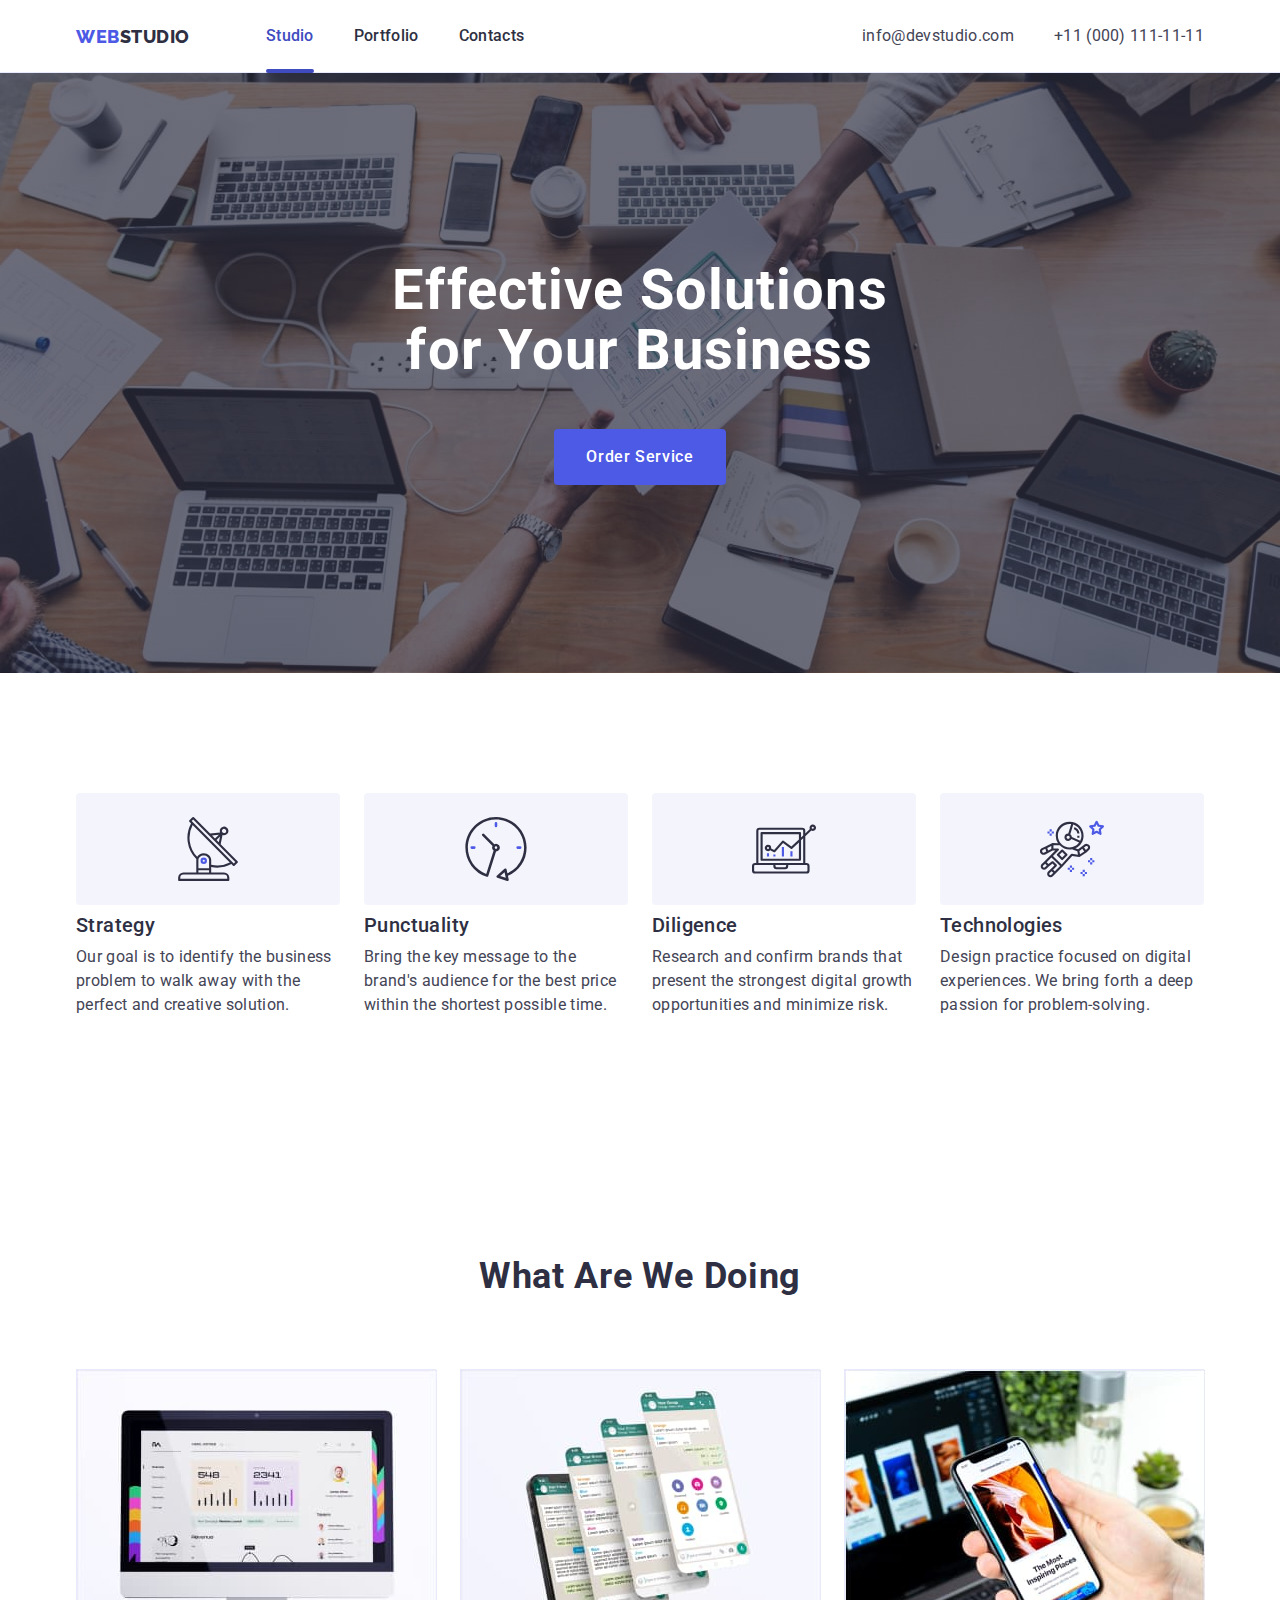
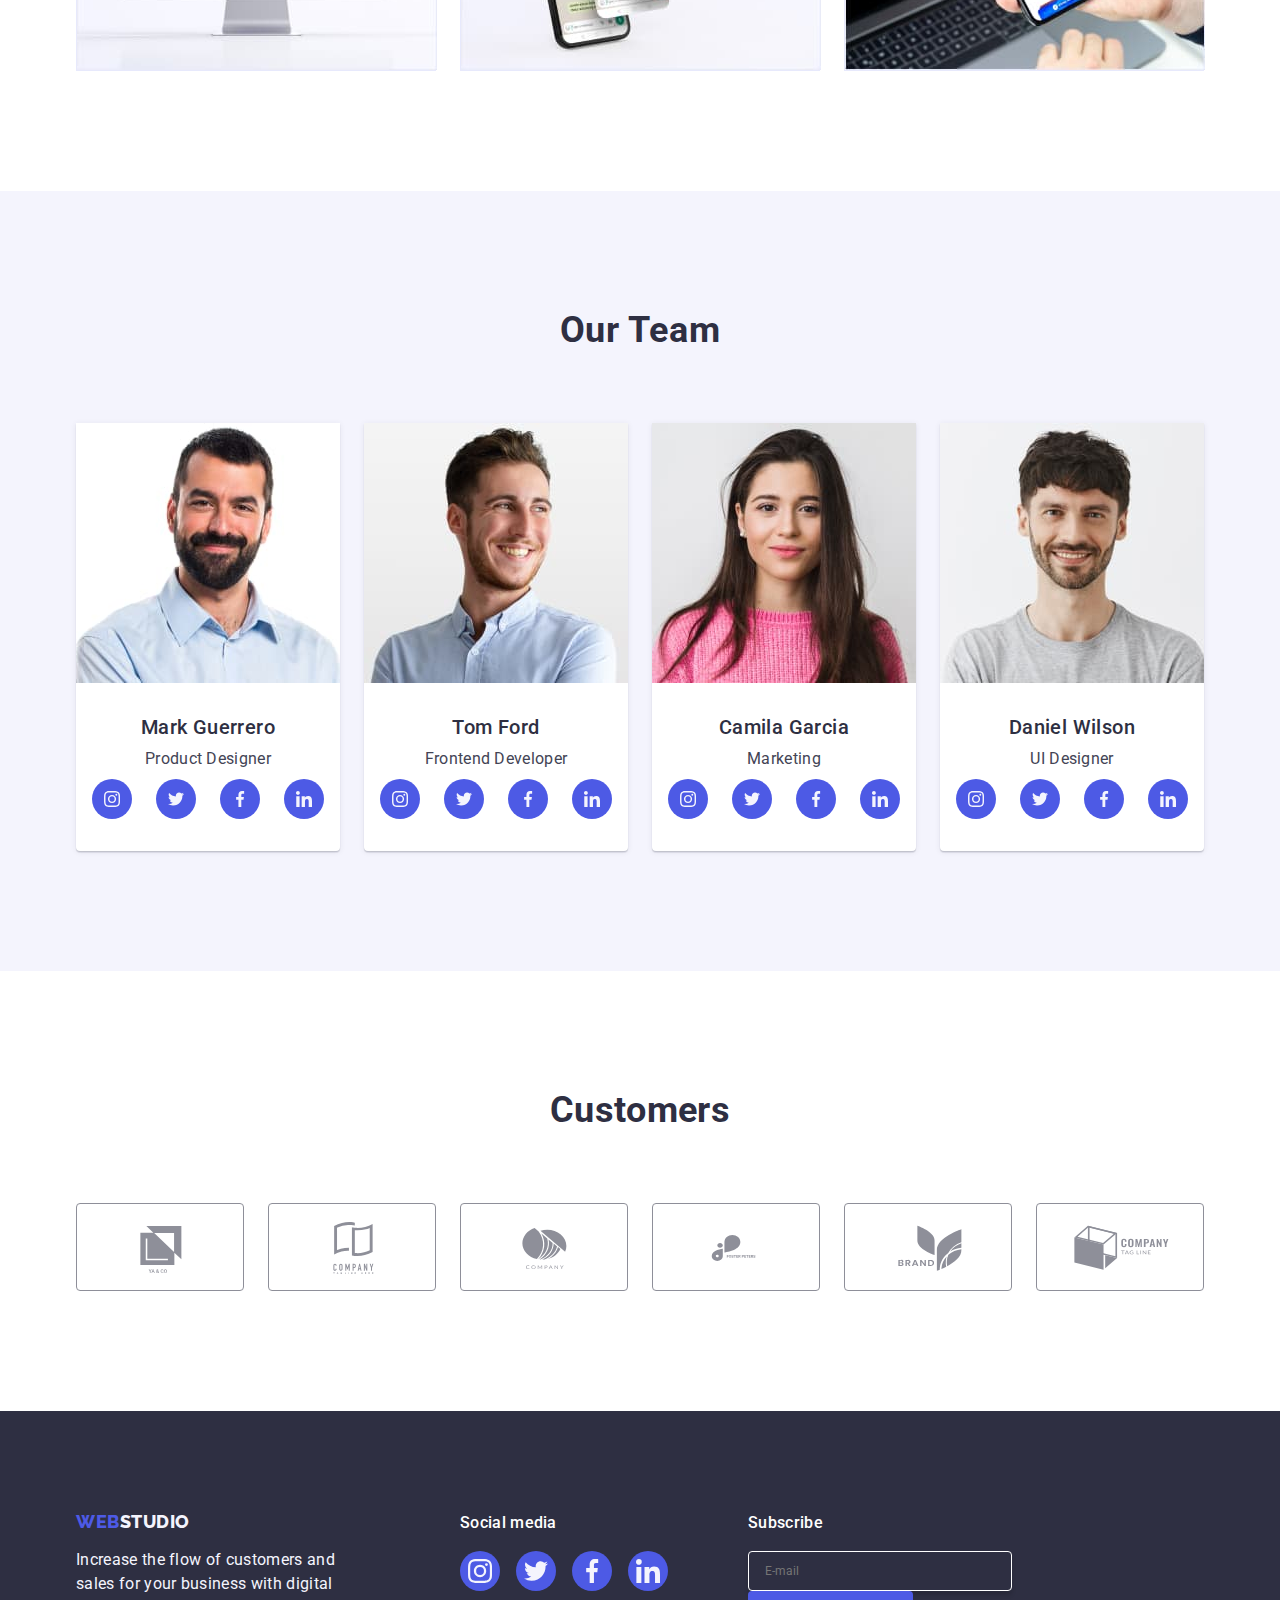
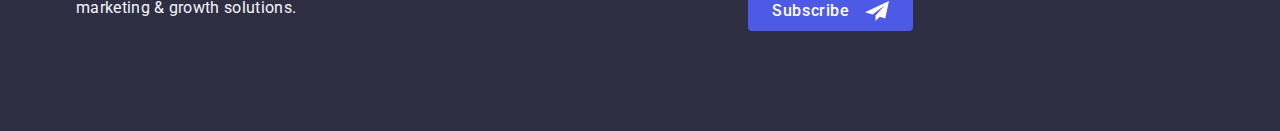
==== index.html @ 0a97b5a5 "apdate" ====
<!DOCTYPE html>
<html lang="en">
  <head>
    <meta charset="UTF-8" />
    <meta name="viewport" content="width=device-width, initial-scale=1.0" />
    <title>WebStudio</title>
    <link rel="preconnect" href="https://fonts.googleapis.com" />
    <link rel="preconnect" href="https://fonts.gstatic.com" crossorigin />
    <link
      href="https://fonts.googleapis.com/css2?family=Raleway:wght@800&family=Roboto:wght@400;500;700;900&display=swap"
      rel="stylesheet"
    />
    <!--============== modern-normalize =================-->
    <link
      rel="stylesheet"
      href="https://cdn.jsdelivr.net/npm/modern-normalize@2.0.0/modern-normalize.min.css"
    />
    <!-----------Section styles------------>

    <link rel="stylesheet" href="css/styles.css" />
  </head>

  <body>
    <!-----------HEDER------------>

    <header class="header">
      <div class="header-container container">
        <nav class="header-nav">
          <a class="header-nav-logo-link link" href="./index.html"
            >Web<span class="header-nav-logo-accent link">Studio</span></a
          >
          <ul class="header-nav-list list">
            <li class="header-nav-item">
              <a
                class="header-nav-link current link"
                href="./index.html"
                target="_self"
                >Studio</a
              >
            </li>
            <li class="header-nav-item">
              <a
                class="header-nav-link link"
                href="./portfolio.html"
                target="_self"
                >Portfolio</a
              >
            </li>
            <li class="header-nav-item">
              <a class="header-nav-link link" href="" target="_blank"
                >Contacts</a
              >
            </li>
          </ul>
        </nav>
        <address class="address">
          <ul class="address-list list">
            <li class="address-item">
              <a class="address-link link" href="mailto:info@devstudio.com"
                >info@devstudio.com</a
              >
            </li>
            <li>
              <a class="address-link link" href="tel:+110001111111"
                >+11 (000) 111-11-11</a
              >
            </li>
          </ul>
        </address>
      </div>
    </header>

    <main>
      <!-----------Section hero------------>
      <section class="hero">
        <div class="container-hero container">
          <h1 class="hero-title">Effective Solutions for Your Business</h1>
          <button type="button" data-modal-open class="button">
            Order Service
          </button>
        </div>
      </section>

      <!-----------Section description------------>

      <section class="description section">
        <div class="container">
          <h2 class="visualli-hidden">Section1</h2>
          <ul class="description-list list">
            <li class="description-item">
              <div class="description-wrapper">
                <svg class="description-icon" width="64" height="64">
                  <use href="./images/icons.svg#icon-antenna"></use>
                </svg>
              </div>
              <h3 class="description-title">Strategy</h3>
              <p class="description-p">
                Our goal is to identify the business problem to walk away with
                the perfect and creative solution.
              </p>
            </li>
            <li class="description-item">
              <div class="description-wrapper">
                <svg class="description-icon" width="64" height="64">
                  <use href="./images/icons.svg#icon-clock"></use>
                </svg>
              </div>
              <h3 class="description-title">Punctuality</h3>
              <p class="description-p">
                Bring the key message to the brand's audience for the best price
                within the shortest possible time.
              </p>
            </li>
            <li class="description-item">
              <div class="description-wrapper">
                <svg class="description-icon" width="64" height="64">
                  <use href="./images/icons.svg#icon-diagram"></use>
                </svg>
              </div>
              <h3 class="description-title">Diligence</h3>
              <p class="description-p">
                Research and confirm brands that present the strongest digital
                growth opportunities and minimize risk.
              </p>
            </li>
            <li class="description-item">
              <div class="description-wrapper">
                <svg class="description-icon" width="64" height="64">
                  <use href="./images/icons.svg#icon-astronaut"></use>
                </svg>
              </div>
              <h3 class="description-title">Technologies</h3>
              <p class="description-p">
                Design practice focused on digital experiences. We bring forth a
                deep passion for problem-solving.
              </p>
            </li>
          </ul>
        </div>
      </section>
      <!-----------Section about------------>
      <section class="about section">
        <div class="container">
          <h2 class="about-title">What are we doing</h2>
          <ul class="about-list list">
            <li class="about-item">
              <img
                class="about-img"
                src="./images/about/img-1.jpg"
                alt="Studio"
                width="360"
              />
            </li>
            <li class="about-item">
              <img
                class="about-img"
                src="./images/about/img-2.jpg"
                alt="Portfolio"
                width="360"
              />
            </li>
            <li class="about-item">
              <img
                class="about-img"
                src="./images/about/img-3.jpg"
                alt="Contacts"
                width="360"
              />
            </li>
          </ul>
        </div>
      </section>
      <!-----------Section card------------>
      <section class="card section">
        <div class="container">
          <h2 class="card-title">Our Team</h2>
          <ul class="card-list list">
            <li class="card-item">
              <img
                class="card-img"
                src="./images/amployees/Mark_Guerrero.jpg"
                alt="Mark Guerrero"
                width="264"
              />
              <div class="card-div">
                <h3 class="card-hero">Mark Guerrero</h3>
                <p class="card-hero-profesion">Product Designer</p>
                <ul class="card-list-icon list">
                  <li class="card-item-icon item">
                    <a
                      class="card-link-icon link"
                      href="https//instagram.com"
                      target="_blank"
                      rel="noopener noreferrer"
                      aria-label="instagram"
                      ><svg class="card-icon-svg" width="16" height="16">
                        <use
                          href="./images/icons.svg#icon-instagram"
                        ></use></svg
                    ></a>
                  </li>
                  <li class="card-item-icon item">
                    <a
                      class="card-link-icon link"
                      href="https//twitter.com"
                      target="_blank"
                      rel="noopener noreferrer"
                      aria-label="twitter"
                      ><svg class="card-icon-svg" width="16" height="16">
                        <use href="./images/icons.svg#icon-twitter"></use></svg
                    ></a>
                  </li>
                  <li class="card-item-icon item">
                    <a
                      class="card-link-icon link"
                      href="https//facebook.com"
                      target="_blank"
                      rel="noopener noreferrer"
                      aria-label="facebook"
                      ><svg class="card-icon-svg" width="16" height="16">
                        <use href="./images/icons.svg#icon-facebook"></use></svg
                    ></a>
                  </li>
                  <li class="card-item-icon item">
                    <a
                      class="card-link-icon link"
                      href="https//inkedin.com"
                      target="_blank"
                      rel="noopener noreferrer"
                      aria-label="linkedin"
                      ><svg class="card-icon-svg" width="16" height="16">
                        <use href="./images/icons.svg#icon-linkedin"></use></svg
                    ></a>
                  </li>
                </ul>
              </div>
            </li>
            <li class="card-item">
              <img
                class="card-img"
                src="./images/amployees/Tom_Ford.jpg"
                alt="Tom Ford"
                width="264"
              />
              <div class="card-div">
                <h3 class="card-hero">Tom Ford</h3>
                <p class="card-hero-profesion">Frontend Developer</p>
                <ul class="card-list-icon list">
                  <li class="card-item-icon item">
                    <a
                      class="card-link-icon link"
                      href="https//instagram.com"
                      target="_blank"
                      rel="noopener noreferrer"
                      aria-label="instagram"
                      ><svg class="card-icon-svg" width="16" height="16">
                        <use
                          href="./images/icons.svg#icon-instagram"
                        ></use></svg
                    ></a>
                  </li>
                  <li class="card-item-icon item">
                    <a
                      class="card-link-icon link"
                      href="https//twitter.com"
                      target="_blank"
                      rel="noopener noreferrer"
                      aria-label="twitter"
                      ><svg class="card-icon-svg" width="16" height="16">
                        <use href="./images/icons.svg#icon-twitter"></use></svg
                    ></a>
                  </li>
                  <li class="card-item-icon item">
                    <a
                      class="card-link-icon link"
                      href="https//facebook.com"
                      target="_blank"
                      rel="noopener noreferrer"
                      aria-label="facebook"
                      ><svg class="card-icon-svg" width="16" height="16">
                        <use href="./images/icons.svg#icon-facebook"></use></svg
                    ></a>
                  </li>
                  <li class="card-item-icon item">
                    <a
                      class="card-link-icon link"
                      href="https//inkedin.com"
                      target="_blank"
                      rel="noopener noreferrer"
                      aria-label="linkedin"
                      ><svg class="card-icon-svg" width="16" height="16">
                        <use href="./images/icons.svg#icon-linkedin"></use></svg
                    ></a>
                  </li>
                </ul>
              </div>
            </li>
            <li class="card-item">
              <img
                class="card-img"
                src="./images/amployees/Camila_Garcia.jpg"
                alt="Camila Garcia"
                width="264"
              />
              <div class="card-div">
                <h3 class="card-hero">Camila Garcia</h3>
                <p class="card-hero-profesion">Marketing</p>
                <ul class="card-list-icon list">
                  <li class="card-item-icon item">
                    <a
                      class="card-link-icon link"
                      href="https//instagram.com"
                      target="_blank"
                      rel="noopener noreferrer"
                      aria-label="instagram"
                      ><svg class="card-icon-svg" width="16" height="16">
                        <use
                          href="./images/icons.svg#icon-instagram"
                        ></use></svg
                    ></a>
                  </li>
                  <li class="card-item-icon item">
                    <a
                      class="card-link-icon link"
                      href="https//twitter.com"
                      target="_blank"
                      rel="noopener noreferrer"
                      aria-label="twitter"
                      ><svg class="card-icon-svg" width="16" height="16">
                        <use href="./images/icons.svg#icon-twitter"></use></svg
                    ></a>
                  </li>
                  <li class="card-item-icon item">
                    <a
                      class="card-link-icon link"
                      href="https//facebook.com"
                      target="_blank"
                      rel="noopener noreferrer"
                      aria-label="facebook"
                      ><svg class="card-icon-svg" width="16" height="16">
                        <use href="./images/icons.svg#icon-facebook"></use></svg
                    ></a>
                  </li>
                  <li class="card-item-icon item">
                    <a
                      class="card-link-icon link"
                      href="https//inkedin.com"
                      target="_blank"
                      rel="noopener noreferrer"
                      aria-label="linkedin"
                      ><svg class="card-icon-svg" width="16" height="16">
                        <use href="./images/icons.svg#icon-linkedin"></use></svg
                    ></a>
                  </li>
                </ul>
              </div>
            </li>
            <li class="card-item">
              <img
                class="card-img"
                src="./images/amployees/Daniel_Wilson.jpg"
                alt="Daniel Wilson"
                width="264"
              />
              <div class="card-div">
                <h3 class="card-hero">Daniel Wilson</h3>
                <p class="card-hero-profesion">UI Designer</p>
                <ul class="card-list-icon list">
                  <li class="card-item-icon item">
                    <a
                      class="card-link-icon link"
                      href="https//instagram.com"
                      target="_blank"
                      rel="noopener noreferrer"
                      aria-label="instagram"
                      ><svg class="card-icon-svg" width="16" height="16">
                        <use
                          href="./images/icons.svg#icon-instagram"
                        ></use></svg
                    ></a>
                  </li>
                  <li class="card-item-icon item">
                    <a
                      class="card-link-icon link"
                      href="https//twitter.com"
                      target="_blank"
                      rel="noopener noreferrer"
                      aria-label="twitter"
                      ><svg class="card-icon-svg" width="16" height="16">
                        <use href="./images/icons.svg#icon-twitter"></use></svg
                    ></a>
                  </li>
                  <li class="card-item-icon item">
                    <a
                      class="card-link-icon link"
                      href="https//facebook.com"
                      target="_blank"
                      rel="noopener noreferrer"
                      aria-label="facebook"
                      ><svg class="card-icon-svg" width="16" height="16">
                        <use href="./images/icons.svg#icon-facebook"></use></svg
                    ></a>
                  </li>
                  <li class="card-item-icon item">
                    <a
                      class="card-link-icon link"
                      href="https//inkedin.com"
                      target="_blank"
                      rel="noopener noreferrer"
                      aria-label="linkedin"
                      ><svg class="card-icon-svg" width="16" height="16">
                        <use href="./images/icons.svg#icon-linkedin"></use></svg
                    ></a>
                  </li>
                </ul>
              </div>
            </li>
          </ul>
        </div>
      </section>

      <!-----------Section cliets------------>

      <section class="clients section">
        <div class="container">
          <h2 class="clients-title">Customers</h2>
          <ul class="clients-list list">
            <li class="clients-item">
              <a
                class="clients-link link"
                href=""
                target="_blank"
                rel="noopener noreferrer"
                aria-label="Compani"
                ><svg class="clients-icon" width="104" height="56">
                  <use href="./images/icons.svg#icon-Logo"></use></svg
              ></a>
            </li>
            <li class="clients-item">
              <a
                class="clients-link link"
                href=""
                target="_blank"
                rel="noopener noreferrer"
                aria-label="Compani"
                ><svg class="clients-icon" width="104" height="56">
                  <use href="./images/icons.svg#icon-Logo-1"></use></svg
              ></a>
            </li>
            <li class="clients-item">
              <a
                class="clients-link link"
                href=""
                target="_blank"
                rel="noopener noreferrer"
                aria-label="Compani"
                ><svg class="clients-icon" width="104" height="56">
                  <use href="./images/icons.svg#icon-Logo-2"></use></svg
              ></a>
            </li>
            <li class="clients-item">
              <a
                class="clients-link link"
                href=""
                target="_blank"
                rel="noopener noreferrer"
                aria-label="Compani"
                ><svg class="clients-icon" width="104" height="56">
                  <use href="./images/icons.svg#icon-Logo-3"></use></svg
              ></a>
            </li>
            <li class="clients-item">
              <a
                class="clients-link link"
                href=""
                target="_blank"
                rel="noopener noreferrer"
                aria-label="Compani"
                ><svg class="clients-icon" width="104" height="56">
                  <use href="./images/icons.svg#icon-Logo-4"></use></svg
              ></a>
            </li>
            <li class="clients-item">
              <a
                class="clients-link link"
                href=""
                target="_blank"
                rel="noopener noreferrer"
                aria-label="Compani"
                ><svg class="clients-icon" width="104" height="56">
                  <use href="./images/icons.svg#icon-Logo-5"></use></svg
              ></a>
            </li>
          </ul>
        </div>
      </section>
    </main>
    <!-----------Section footer------------>

    <footer class="footer">
      <div class="container-footer container">
        <div class="container-footer-logo">
          <a class="footer-logo-link link" href="./index.html"
            >Web<span class="footer-logo-link-accent link">Studio</span></a
          >
          <p class="footer-finish">
            Increase the flow of customers and sales for your business with
            digital marketing & growth solutions.
          </p>
        </div>
        <div class="container-footer-socials">
          <p class="footer-title">Social media</p>
          <ul class="footer-list list">
            <li class="footer-item item">
              <a
                class="footer-link link"
                href="https//instagram.com"
                target="_blank"
                rel="noopener noreferrer"
                aria-label="instagram"
                ><svg class="footer-icon" width="24" height="24">
                  <use href="./images/icons.svg#icon-instagram"></use></svg
              ></a>
            </li>
            <li class="footer-item item">
              <a
                class="footer-link link"
                href="https//twitter.com"
                target="_blank"
                rel="noopener noreferrer"
                aria-label="twitter"
                ><svg class="footer-icon" width="24" height="24">
                  <use href="./images/icons.svg#icon-twitter"></use></svg
              ></a>
            </li>
            <li class="footer-item item">
              <a
                class="footer-link link"
                href="https//facebook.com"
                target="_blank"
                rel="noopener noreferrer"
                aria-label="facebook"
                ><svg class="footer-icon" width="24" height="24">
                  <use href="./images/icons.svg#icon-facebook"></use></svg
              ></a>
            </li>
            <li class="footer-item item">
              <a
                class="footer-link link"
                href="https//inkedin.com"
                target="_blank"
                rel="noopener noreferrer"
                aria-label="linkedin"
                ><svg class="footer-icon" width="24" height="24">
                  <use href="./images/icons.svg#icon-linkedin"></use></svg
              ></a>
            </li>
          </ul>
        </div>
        <div class="form-div">
          <form class="form">
            <p class="form-p">Subscribe</p>
            <input
              class="form-input"
              type="email"
              name="user_email"
              placeholder="E-mail"
            />

            <button type="submit" class="button-form">
              Subscribe
              <svg class="footer-icon-form" width="24" height="24">
                <use href="./images/icons.svg#icon-Frame"></use>
              </svg>
            </button>
          </form>
        </div>
      </div>
    </footer>
    <!-----------Section Modal open------------>

    <div class="backdrop is-hidden" data-modal>
      <div class="modal">
        <button type="button" class="btn" data-modal-close>
          <svg class="btn-icon" width="8" height="8">
            <use href="./images/icons.svg#icon-close "></use>
          </svg>
        </button>
        <p class="title-modal">Leave your contacts and we will call you back</p>
        <form class="modal-form">
          <div class="frame">
            <label class="modal-form-label" for="user_name">Name</label>
            <div class="modal-form-input-icon">
              <input
                class="modal-form-input"
                type="text"
                name="user_name"
                id="user_name"
                autofocus
              /><svg class="modal-icon" width="18" height="24">
                <use href="./images/icons.svg#icon-person "></use>
              </svg>
            </div>
          </div>
          <div class="frame">
            <label class="modal-form-label" for="phone">Phone</label>
            <div class="modal-form-input-icon">
              <input
                class="modal-form-input"
                type="tel"
                name="phone"
                id="phone"
              />
              <svg class="modal-icon" width="18" height="24">
                <use href="./images/icons.svg#icon-phone "></use>
              </svg>
            </div>
          </div>
          <div class="frame">
            <label class="modal-form-label" for="user_email">Email</label>
            <div class="modal-form-input-icon">
              <input
                class="modal-form-input"
                type="email"
                name="user_email"
                id="user_email"
              /><svg class="modal-icon" width="18" height="24">
                <use href="./images/icons.svg#icon-email "></use>
              </svg>
            </div>
          </div>
          <div class="frame">
            <label class="modal-form-label"
              >Comment
              <textarea
                class="modal-form-input modal-form-input-comment"
                name="Comment"
                rows="5"
                placeholder="Text input"
              ></textarea>
            </label>
          </div>
          <div class="checkbox">
            <input
              class="checkbox-input visualli-hidden"
              type="checkbox"
              name="accept"
              id="accept"
              required
            />
            <label
              class="modal-form-label modal-form-label-checkbox"
              for="accept"
              ><span class="checkbox-custom"
                ><svg class="modal-icon-checkbox" width="16" height="16">
                  <use href="./images/icons.svg#icon-click"></use></svg
              ></span>
              I accept the terms and conditions of the
              <a class="link-input link" href="">Privacy Policy</a>
            </label>
          </div>

          <button type="submit" class="button-form-btn">Send</button>
        </form>
      </div>
    </div>
    <script src="./js/modal.js"></script>
  </body>
</html>
---- css/styles.css ----
/* <!-----------BASE------------>*/
:root {
  --accent-color: #404bbf;
}

body {
  max-width: 1440px;
  margin: 0 auto;
  font-family: "Roboto", sans-serif;
  font-size: 16px;
  letter-spacing: 0.02em;
  color: #434455;
  background-color: #fff;
}
/*============= Reset start ===========*/

h1,
h2,
h3,
h4,
h5,
h6,
p {
  margin: 0 auto;
  padding: 0;
}
input {
  font-family: inherit;
}
.list {
  list-style: none;
  margin: 0;
  padding: 0;
}

.link {
  text-decoration: none;
  color: inherit;
}

.button {
  font-family: inherit;
  cursor: pointer;
  border-radius: 4px;
  min-width: 0.1px;
}
.address {
  font-style: normal;
}
img {
  display: block;
}

/*============= Reset end ===========*/

.container {
  width: 1158px;
  padding-right: 15px;
  padding-left: 15px;
  margin-right: auto;
  margin-left: auto;
}

.visualli-hidden {
  position: absolute;
  width: 1px;
  height: 1px;
  margin: -1px;
  border: 0;
  padding: 0;
  white-space: nowrap;
  clip-path: inset(100%);
  clip: rect(0 0 0 0);
  overflow: hidden;
}

/* <!-----------HEDER------------> */
.header {
  border-bottom: 1px solid #e7e9fc;
  box-shadow: 0px 1px 6px 0px rgba(46, 47, 66, 0.08),
    0px 1px 1px 0px rgba(46, 47, 66, 0.16),
    0px 2px 1px 0px rgba(46, 47, 66, 0.08);
}
.header-container {
  display: flex;

  justify-content: space-between;
}

.header-nav {
  display: flex;
  align-items: center;
}
.header-nav-logo-link {
  display: flex;
  padding: 25.5px 0 25.5px;
  margin-right: 76px;
  color: #4d5ae5;
  font-family: "Raleway", sans-serif;
  font-size: 18px;
  font-weight: 800;
  line-height: 1.17;
  letter-spacing: 0.03em;
  text-transform: uppercase;
}
.header-nav-logo-accent {
  color: #2e2f42;
  font-family: "Raleway", sans-serif;
  font-size: 18px;
  font-weight: 800;
  line-height: 1.17;
  letter-spacing: 0.03em;
  text-transform: uppercase;
  text-decoration: none;
}
.header-nav-list {
  display: flex;
  gap: 40px;
}
.header-nav-item {
}
.header-nav-link {
  position: relative;
  display: block;
  padding: 24px 0 24px;
  color: #2e2f42;
  font-weight: 500;
  line-height: 1.5;
  transition: color 250ms cubic-bezier(0.4, 0, 0.2, 1);
}

.header-nav-link.current {
  color: #404bbf;
}
.header-nav-link.current::after {
  content: "";
  display: block;
  position: absolute;
  left: 0;
  bottom: -1px;
  width: 100%;
  height: 4px;
  background-color: #404bbf;
  border-radius: 2px;
}

.header-nav-link:active {
  color: #404bbf;
  text-decoration: underline;
}
.header-nav-link:hover {
  color: #404bbf;
  transition-property: all;
}
.header-nav-link:focus {
  color: #404bbf;
}
.address {
  display: flex;
  align-items: center;
}
.address-list {
  display: flex;
  gap: 40px;
}
.address-item {
}
.address-link {
  padding: 24px 0 24px;
  line-height: 1.5;
  transition: color 250ms cubic-bezier(0.4, 0, 0.2, 1);
}
.address-link:active {
  color: #404bbf;
}
.address-link:hover {
  color: #404bbf;
}
.address-link:focus {
  color: #404bbf;
}

/* <!-----------Section footer------------>*/

.footer {
  padding-top: 100px;
  padding-bottom: 100px;
  background: #2e2f42;
}

.container-footer {
  display: flex;
  align-items: baseline;
}

.container-footer-logo {
  width: 264px;
  margin-right: 120px;
}
.footer-logo-link {
  display: block;
  margin-bottom: 16px;
  color: #4d5ae5;
  font-family: "Raleway", sans-serif;
  font-size: 18px;
  font-weight: 800;
  line-height: 1.17;
  letter-spacing: 0.03em;
  text-transform: uppercase;
}
.footer-logo-link-accent {
  color: #f4f4fd;
  font-family: "Raleway", sans-serif;
  font-size: 18px;
  font-weight: 800;
  line-height: 1.17;
  letter-spacing: 0.03em;
  text-transform: uppercase;
}

.footer-finish {
  display: flex;
  color: #f4f4fd;
  line-height: 1.5;
}
.container {
}
.container-footer-socials {
}
.footer-title {
  color: #fff;
  font-weight: 500;
  line-height: 1.5;
  margin-bottom: 16px;
}
.footer-list {
  display: flex;
  gap: 16px;
}
.footer-item {
  width: 40px;
  height: 40px;
}
.footer-link {
  display: flex;
  justify-content: center;
  align-items: center;
  width: 100%;
  height: 100%;
  background-color: #4d5ae5;
  border-radius: 50%;
  transition: background-color 250ms cubic-bezier(0.4, 0, 0.2, 1);
}
.footer-link:hover,
.footer-link:focus {
  background-color: #31d0aa;
}

.footer-icon {
  fill: #f4f4fd;
}
/* <!----------- footer Form ------------>*/
.form-div {
  display: flex;
  margin-left: 80px;
}
.form {
}
.form-p {
  font-weight: 500;
  color: #fff;
  line-height: 1.5;
}
.form-input {
  margin-top: 16px;
  margin-right: 23px;
  padding-left: 16px;
  width: 264px;
  height: 40px;
  color: #fff;
  font-size: 12px;
  line-height: 2;
  letter-spacing: 0.04;
  border-radius: 4px;
  border: 1px solid #fff;
  box-shadow: 0px 4px 4px 0px rgba(0, 0, 0, 0.15);
  background: #2e2f42;
}
.button-form {
  display: inline-flex;
  padding: 8px 24px;
  justify-content: center;
  align-items: center;
  gap: 15px;
  height: 40px;
  font-family: inherit;
  cursor: pointer;
  border-radius: 4px;
  min-width: 0.1px;
  font-weight: 500;
  line-height: 1.5;
  letter-spacing: 0.04em;
  text-align: center;
  background: #4d5ae5;
  border: none;
  transition: background-color 250ms cubic-bezier(0.4, 0, 0.2, 1);
  color: #fff;
}
.footer-icon-form {
  fill: #fff;
}
/* <!-----------Section Modal open------------> */

.backdrop {
  position: fixed;
  top: 0;
  left: 0;
  width: 100%;
  height: 100%;
  background-color: rgba(46, 47, 66, 0.4);
  transition: opacity 250ms cubic-bezier(0.4, 0, 0.2, 1),
    visibility 250ms cubic-bezier(0.4, 0, 0.2, 1);
}
.is-hidden {
  opacity: 0;
  visibility: hidden;
  pointer-events: none;
}
.modal {
  position: absolute;
  top: 50%;
  left: 50%;
  padding: 72px 24px 24px 24px;
  transform: translate(-50%, -50%) scale(1);
  width: 408px;
  min-height: 584px;
  background: #fcfcfc;
  box-shadow: 0px 1px 1px rgba(0, 0, 0, 0.14), 0px 1px 3px rgba(0, 0, 0, 0.12),
    0px 2px 1px rgba(0, 0, 0, 0.2);
  border-radius: 4px;
  transition: transform 250ms cubic-bezier(0.4, 0, 0.2, 1);
}
.btn {
  position: absolute;
  top: 24px;
  right: 24px;
  width: 24px;
  height: 24px;
  border-radius: 50%;
  display: flex;
  align-items: center;
  justify-content: center;
  background-color: #e7e9fc;
  border: 1px solid rgba(0, 0, 0, 0.1);
  padding: 0;
  cursor: pointer;
  transition: background-color 250ms cubic-bezier(0.4, 0, 0.2, 1),
    border 250ms cubic-bezier(0.4, 0, 0.2, 1);
}

.btn:hover,
.btn:focus {
  background-color: #404bbf;
  border: none;
  fill: #ffffff;
}

.btn-icon {
  transition: fill 250ms cubic-bezier(0.4, 0, 0.2, 1);
}

.title-modal {
  display: flex;
  justify-content: center;
  text-align: center;

  margin-bottom: 16px;
  color: #2e2f42;
  font-weight: 500;
  line-height: 1.5;
}
.modal-form {
}

.frame {
  display: flex;
  flex-direction: column;
  margin-bottom: 8px;
  gap: 4px;
}

.modal-form-label {
  color: #8e8f99;
  font-size: 12px;
  font-weight: 400;
  line-height: 1.17;
  letter-spacing: 0.04;
}

.modal-form-input-icon {
  display: flex;
}
.modal-form-input {
  padding-left: 35px;
  width: 360px;
  height: 40px;
  position: absolute;
  border-radius: 4px;
  border: 1px solid var(--NAVY-BLUE-modal, rgba(46, 47, 66, 0.4));
}
.modal-form-input:focus-within {
  fill: #4d5ae5;
  color: 1px solid #4d5ae5;
}
.modal-form-input-comment {
  margin-top: 4px;
  padding-left: 16px;
  padding-top: 8px;
  display: flex;
  height: 120px;
  resize: none;
}
.modal-icon {
  position: relative;
  width: 18px;
  padding: 3px 0px;
  margin: 8px 0 8px 16px;
  gap: 4px;
}

.checkbox {
  display: block;
  margin-top: 10px;
}
.checkbox-input {
  display: block;

  color: #8e8f99;
}
.modal-form-label-checkbox {
  display: flex;
  justify-self: start;
  align-items: center;
}
.checkbox-custom {
  margin-right: 8px;
  width: 16px;
  height: 16px;
  display: inline-flex;
  justify-content: center;
  align-items: center;
  border-radius: 1px;
  border: 1px solid var(--NAVY-BLUE-modal, rgba(46, 47, 66, 0.4));
}
.checkbox:checked + .modal-form-label-checkbox > .checkbox-custom {
  background-color: #404bbf;
  border: none;
  fill: #f4f4fd;
}
.link-input {
  margin-left: 2px;
  color: #4d5ae5;
  text-decoration: underline;
}
.modal-icon-checkbox {
}

.button-form-btn {
  cursor: pointer;
  width: 169px;
  height: 56px;
  padding: 16px 32px;
  margin: 24px 96px 24px 96px;
  border-radius: 4px;
  border: none;
  color: #fff;
  background: #4d5ae5;
  box-shadow: 0px 4px 4px 0px rgba(0, 0, 0, 0.15);
  transition: background-color 250ms cubic-bezier(0.4, 0, 0.2, 1);
}
.button-form-btn:hover,
.button-form-btn:focus {
  background: #404bbf;
  box-shadow: 0px 4px 4px 0px rgba(0, 0, 0, 0.15);
}

/* <!-----------Section hero------------> */

.hero {
  max-width: 1440px;
  background-image: linear-gradient(
      rgba(46, 47, 66, 0.7),
      rgba(46, 47, 66, 0.7)
    ),
    url(../images/backgraund/people-office.jpg);

  background-color: #2e2f42;
  background-position: center;
  background-size: cover;
  background-repeat: no-repeat;
  padding-top: 188px;
  padding-bottom: 188px;
}
.container-hero {
}

.hero-title {
  max-width: 496px;
  margin-bottom: 48px;
  color: #fff;
  text-align: center;
  font-size: 56px;
  font-weight: 700;
  line-height: 1.07;
  letter-spacing: 0.02em;
}
.button {
  margin: 0 auto;
  display: flex;
  align-items: center;
  display: block;
  padding: 16px 32px;
  background: #4d5ae5;
  color: #fff;
  font-weight: 500;
  line-height: 1.5;
  letter-spacing: 0.04em;
  text-align: center;
  font-size: 16px;
  background: #4d5ae5;
  height: 56px;
  border: none;
  transition: background-color 250ms cubic-bezier(0.4, 0, 0.2, 1);
}
.button:hover,
.button:focus {
  background: var(--accent-color);
}

/* <!-----------Section description------------> */

.section {
  padding: 120px 0;
}

.description {
}
.description-list {
  display: flex;
  gap: 24px;
}
.description-item {
  width: 264px;
}
.description-wrapper {
  display: flex;
  justify-content: center;
  align-items: center;

  width: 264px;
  height: 112px;
  margin-bottom: 8px;
  border-radius: 4px;
  background: #f4f4fd;
}
.description-icon {
}

.description-title {
  margin-bottom: 8px;
  color: #2e2f42;
  font-size: 20px;
  font-weight: 500;
  line-height: 1.2;
  letter-spacing: 0.02em;
}
.description-p {
  line-height: 1.5;
}

/* <!-----------Section about------------> */
.about {
}
.about-title {
  width: 324px;
  margin-bottom: 72px;
  color: #2e2f42;
  text-align: center;
  font-size: 36px;
  font-weight: 700;
  line-height: 1.11;
  text-transform: capitalize;
  letter-spacing: 0.02em;
}
.about-list {
  display: flex;
  flex-wrap: nowrap;
  gap: 24px;
}
.about-item {
  width: 360px;
  border: 1px solid #e7e9fc;
}
.about-img {
}

/* <!-----------Section card------------> */
.card {
  background: #f4f4fd;
}
.card-title {
  width: 163px;
  margin-bottom: 72px;
  color: #2e2f42;
  text-align: center;
  font-size: 36px;
  font-weight: 700;
  line-height: 1.11;
  text-transform: capitalize;
  letter-spacing: 0.02em;
}
.card-list {
  display: flex;
  flex-wrap: nowrap;
  gap: 24px;
}
.card-item {
  box-shadow: 0px 1px 6px rgba(46, 47, 66, 0.08),
    0px 1px 1px rgba(46, 47, 66, 0.16), 0px 2px 1px rgba(46, 47, 66, 0.08);
  border-radius: 0px 0px 4px 4px;
  background-color: #fff;
  justify-content: center;
}
.card-img {
}

.card-div {
  content: 56px 232px;
  padding: 32px 0px;
  margin: 0px 16px;
}

.card-hero {
  margin-bottom: 8px;
  color: #2e2f42;
  text-align: center;
  font-size: 20px;
  font-weight: 500;
  line-height: 1.2;
  letter-spacing: 0.02em;
}
.card-hero-profesion {
  text-align: center;
  line-height: 1.5;
}

/*============= Card Socials ===========*/

.card-list-icon {
  display: flex;
  justify-content: center;
  gap: 24px;

  margin-top: 8px;
}

.card-item-icon {
  width: 40px;
  height: 40px;
}

.card-link-icon {
  width: 100%;
  height: 100%;
  background-color: #4d5ae5;
  border-radius: 50%;
  display: flex;
  align-items: center;
  justify-content: center;
  transition: background-color 250ms cubic-bezier(0.4, 0, 0.2, 1);
}
.card-link-icon:hover,
.card-link-icon:focus {
  background-color: #404bbf;
}

.card-icon-svg {
  fill: #f4f4fd;
}

/*============= Section cliets ===========*/

.clients {
}
.container {
}
.clients-title {
  width: 183px;
  color: #2e2f42;
  text-align: center;
  font-size: 36px;
  font-weight: 700;
  line-height: 1.11;
  text-transform: capitalize;
  margin-bottom: 72px;
}
.clients-list {
  display: flex;
  gap: 24px;
}

.clients-item {
  width: 168px;
  height: 88px;
}
.clients-link {
  width: 100%;
  height: 100%;
  color: #8e8f99;
  display: flex;
  justify-content: center;
  align-items: center;
  transition: border-color 250ms cubic-bezier(0.4, 0, 0.2, 1),
    color 250ms cubic-bezier(0.4, 0, 0.2, 1);
  border-radius: 4px;
  border: 1px solid #8e8f99;
}

.clients-link:hover,
.clients-link:focus {
  color: #404bbf;
  border-color: #404bbf;
}

.clients-icon {
  fill: currentColor;
}

/*============= PORTFOLIO ===========*/

/*============= PORTFOLIO ===========*/

/*============= SECTION hero ===========*/

.button-hero {
  padding-top: 96px;
  padding-bottom: 120px;
}
.container-button {
}

.button-hero-list {
  display: flex;
  justify-content: center;
  gap: 24px;
  margin-bottom: 72px;
}
.button-hero-item {
}

.button-hero-item-button {
  padding: 12px 24px;

  border: 1px solid #e7e9fc;
  color: #4d5ae5;
  text-align: center;
  font-weight: 500;
  line-height: 1.5;
  letter-spacing: 0.04em;
  background: #f4f4fd;
  transition: color 250ms cubic-bezier(0.4, 0, 0.2, 1),
    background-color 250ms cubic-bezier(0.4, 0, 0.2, 1),
    border-color 250ms cubic-bezier(0.4, 0, 0.2, 1),
    box-shadow 250ms cubic-bezier(0.4, 0, 0.2, 1);
}

.button-hero-item-button:hover,
.button-hero-item-button:focus {
  color: #fff;
  background-color: #404bbf;
  border: 1px solid transparent;
  box-shadow: 0px 3px 1px rgba(0, 0, 0, 0.1), 0px 2px 1px rgba(0, 0, 0, 0.08),
    0px 2px 2px rgba(0, 0, 0, 0.12);
}

/*============= SECTION card ===========*/

.portfolio-list {
  display: flex;
  flex-wrap: wrap;
  gap: 24px;
  row-gap: 48px;
}
.list {
}
.portfolio-item {
}
.portfolio-link {
  display: block;
  transition: box-shadow 250ms cubic-bezier(0.4, 0, 0.2, 1);
}
.portfolio-link:hover,
.portfolio-link:focus {
  box-shadow: 0px 1px 6px rgba(46, 47, 66, 0.08),
    0px 1px 1px rgba(46, 47, 66, 0.16), 0px 2px 1px rgba(46, 47, 66, 0.08);
}

.hidden {
  position: relative;
  overflow: hidden;
}

.hidden-p {
  position: absolute;
  top: 0;
  color: #f4f4fd;
  line-height: 1.5;
  padding: 40px 32px;
  background-color: #4d5ae5;
  width: 100%;
  height: 100%;
  transform: translateY(100%);
  transition: transform 250ms cubic-bezier(0.4, 0, 0.2, 1);
}
.hidden:hover .hidden-p,
.hidden:focus .hidden-p {
  transform: translateY(0%);
}

.portfolio-img {
}

.portfolio-div {
  padding: 32px 16px;
  border: 1px solid #e7e9fc;
  border-top: none;
}

.portfolio-link-title {
  margin-bottom: 8px;
  color: #2e2f42;
  font-size: 20px;
  font-weight: 500;
  line-height: 1.2;
  letter-spacing: 0.02em;
}

.portfolio-link-p {
  line-height: 1.5;
}

/*============= SECTION PORTFOLIO ===========*/
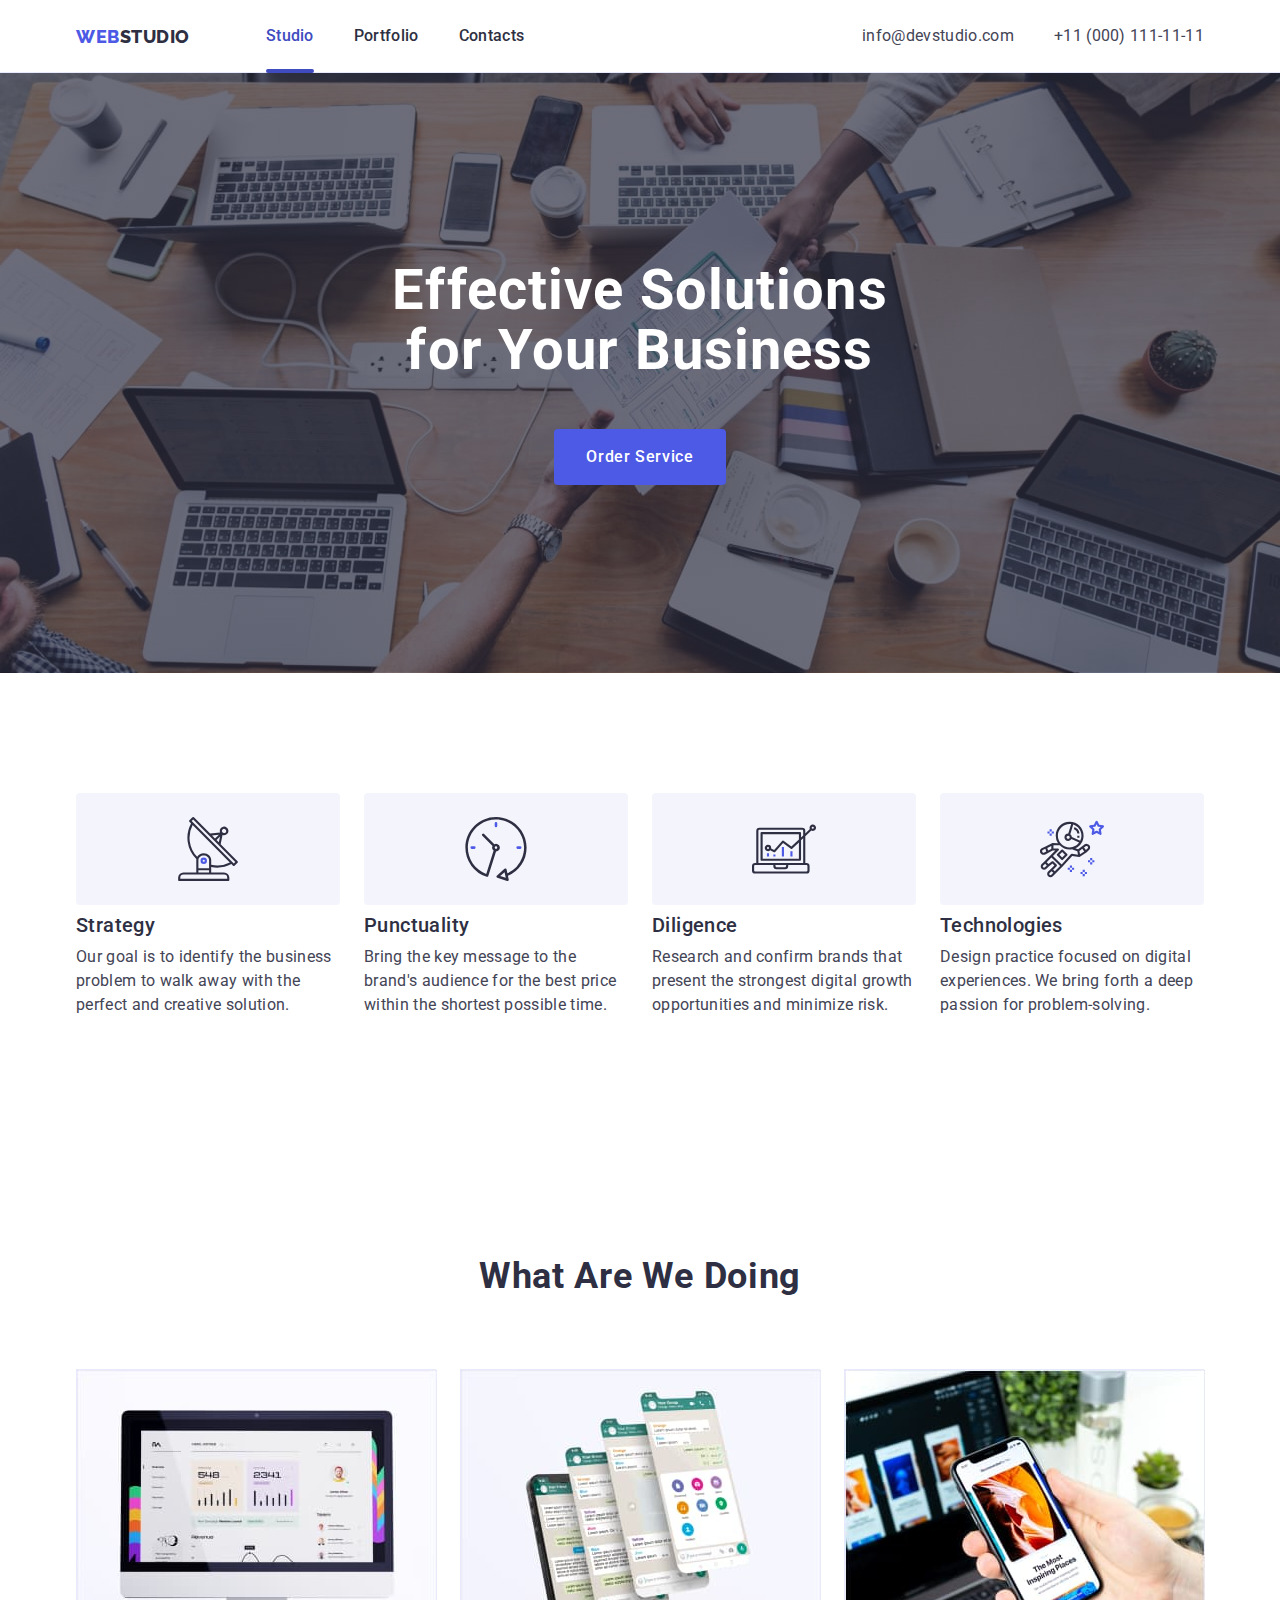
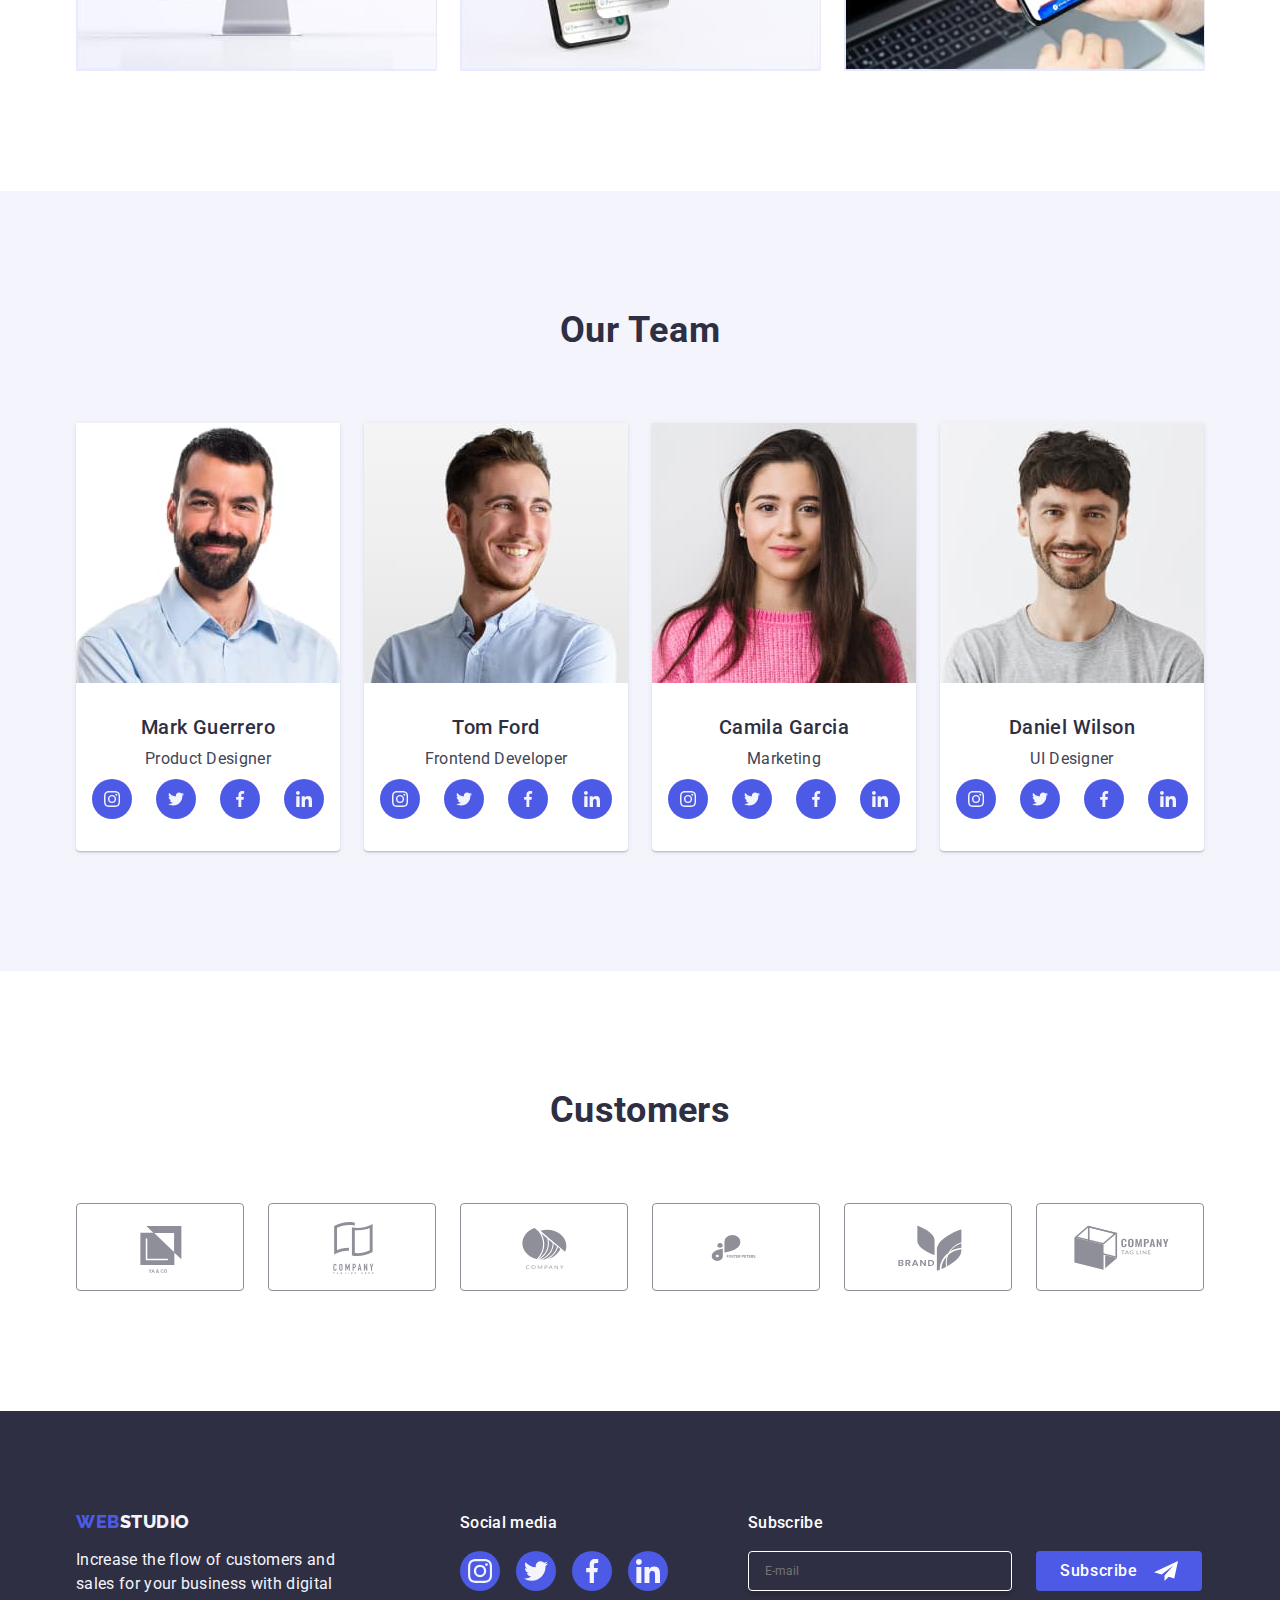
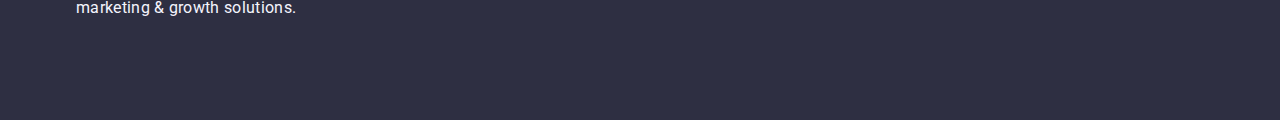
==== commit b8302204: "sum" ====
--- a/index.html
+++ b/index.html
@@ -558,8 +558,9 @@
           </ul>
         </div>
         <div class="form-div">
+          <p class="form-p">Subscribe</p>
           <form class="form">
-            <p class="form-p">Subscribe</p>
+            <label class="form-footer-label"></label>
             <input
               class="form-input"
               type="email"
@@ -589,13 +590,13 @@
         <p class="title-modal">Leave your contacts and we will call you back</p>
         <form class="modal-form">
           <div class="frame">
-            <label class="modal-form-label" for="user_name">Name</label>
+            <label class="modal-form-label" for="user-name">Name</label>
             <div class="modal-form-input-icon">
               <input
                 class="modal-form-input"
                 type="text"
-                name="user_name"
-                id="user_name"
+                name="user-name"
+                id="user-name"
                 autofocus
               /><svg class="modal-icon" width="18" height="24">
                 <use href="./images/icons.svg#icon-person "></use>
@@ -630,29 +631,29 @@
             </div>
           </div>
           <div class="frame">
-            <label class="modal-form-label"
-              >Comment
-              <textarea
-                class="modal-form-input modal-form-input-comment"
-                name="Comment"
-                rows="5"
-                placeholder="Text input"
-              ></textarea>
-            </label>
+            <label class="modal-form-label" for="user-comment">Comment</label>
+            <textarea
+              class="modal-form-input modal-form-input-comment"
+              name="user-comment"
+              rows="5"
+              placeholder="Text input"
+              id="user-comment"
+            ></textarea>
           </div>
           <div class="checkbox">
             <input
               class="checkbox-input visualli-hidden"
               type="checkbox"
-              name="accept"
-              id="accept"
+              name="user-privacy"
+              value="true"
+              id="user-privacy"
               required
             />
             <label
               class="modal-form-label modal-form-label-checkbox"
-              for="accept"
+              for="user-privacy"
               ><span class="checkbox-custom"
-                ><svg class="modal-icon-checkbox" width="16" height="16">
+                ><svg class="modal-icon-checkbox" width="10" height="8">
                   <use href="./images/icons.svg#icon-click"></use></svg
               ></span>
               I accept the terms and conditions of the
--- a/css/styles.css
+++ b/css/styles.css
@@ -261,42 +261,46 @@
 }
 /* <!----------- footer Form ------------>*/
 .form-div {
-  display: flex;
   margin-left: 80px;
 }
 .form {
+  display: flex;
 }
 .form-p {
+  margin-bottom: 16px;
   font-weight: 500;
   color: #fff;
   line-height: 1.5;
 }
 .form-input {
-  margin-top: 16px;
-  margin-right: 23px;
+  margin-right: 24px;
   padding-left: 16px;
   width: 264px;
   height: 40px;
   color: #fff;
   font-size: 12px;
-  line-height: 2;
+  line-height: 1.5;
   letter-spacing: 0.04;
   border-radius: 4px;
   border: 1px solid #fff;
   box-shadow: 0px 4px 4px 0px rgba(0, 0, 0, 0.15);
   background: #2e2f42;
+  background-color: transparent;
+}
+placeholder {
+  color: #fff;
 }
 .button-form {
-  display: inline-flex;
+  display: flex;
   padding: 8px 24px;
   justify-content: center;
   align-items: center;
-  gap: 15px;
+
   height: 40px;
   font-family: inherit;
   cursor: pointer;
   border-radius: 4px;
-  min-width: 0.1px;
+  min-width: 165px;
   font-weight: 500;
   line-height: 1.5;
   letter-spacing: 0.04em;
@@ -308,6 +312,7 @@
 }
 .footer-icon-form {
   fill: #fff;
+  margin-left: 16px;
 }
 /* <!-----------Section Modal open------------> */
 
@@ -385,8 +390,7 @@
 .frame {
   display: flex;
   flex-direction: column;
-  margin-bottom: 8px;
-  gap: 4px;
+  margin-bottom: 16px;
 }
 
 .modal-form-label {
@@ -394,51 +398,61 @@
   font-size: 12px;
   font-weight: 400;
   line-height: 1.17;
-  letter-spacing: 0.04;
+  letter-spacing: 0.04em;
+  margin-bottom: 4px;
 }
 
 .modal-form-input-icon {
   display: flex;
+  position: relative;
 }
 .modal-form-input {
-  padding-left: 35px;
+  padding-left: 38px;
   width: 360px;
   height: 40px;
-  position: absolute;
+
   border-radius: 4px;
-  border: 1px solid var(--NAVY-BLUE-modal, rgba(46, 47, 66, 0.4));
-}
-.modal-form-input:focus-within {
+  border: 1px solid rgba(46, 47, 66, 0.4);
+  background-color: transparent;
+  outline: transparent;
+  transition: border-color 250ms cubic-bezier(0.4, 0, 0.2, 1);
+}
+.modal-form-input:focus {
+  border-color: #4d5ae5;
+}
+.modal-form-input:focus + .modal-icon {
   fill: #4d5ae5;
-  color: 1px solid #4d5ae5;
 }
 .modal-form-input-comment {
   margin-top: 4px;
-  padding-left: 16px;
-  padding-top: 8px;
-  display: flex;
+  padding: 8px 16px;
+  color: rgba(46, 47, 66, 0.4);
+
+  width: 100%;
+  font-size: 12px;
+  line-height: 1.17;
+  letter-spacing: 0.04em;
   height: 120px;
   resize: none;
 }
 .modal-icon {
-  position: relative;
-  width: 18px;
-  padding: 3px 0px;
-  margin: 8px 0 8px 16px;
-  gap: 4px;
+  position: absolute;
+  left: 16px;
+  top: 50%;
+  transform: translateY(-50%);
+  transition: fill 250ms cubic-bezier(0.4, 0, 0.2, 1);
 }
 
 .checkbox {
   display: block;
   margin-top: 10px;
+  margin-bottom: 24px;
 }
 .checkbox-input {
+  color: #8e8f99;
+}
+.modal-form-label-checkbox {
   display: block;
-
-  color: #8e8f99;
-}
-.modal-form-label-checkbox {
-  display: flex;
   justify-self: start;
   align-items: center;
 }
@@ -449,14 +463,23 @@
   display: inline-flex;
   justify-content: center;
   align-items: center;
-  border-radius: 1px;
-  border: 1px solid var(--NAVY-BLUE-modal, rgba(46, 47, 66, 0.4));
-}
-.checkbox:checked + .modal-form-label-checkbox > .checkbox-custom {
+  border-radius: 2px;
+  border: 1px solid rgba(46, 47, 66, 0.4);
+  transition: background-color 250ms cubic-bezier(0.4, 0, 0.2, 1),
+    border 250ms cubic-bezier(0.4, 0, 0.2, 1),
+    fill 250ms cubic-bezier(0.4, 0, 0.2, 1);
+  fill: transparent;
+}
+.checkbox-input:checked + .modal-form-label-checkbox > .checkbox-custom {
   background-color: #404bbf;
   border: none;
   fill: #f4f4fd;
 }
+/*.checkbox-custom:focus {
+  background-color: #404bbf;
+  border: none;
+  fill: #f4f4fd;
+}*/
 .link-input {
   margin-left: 2px;
   color: #4d5ae5;
@@ -466,9 +489,13 @@
 }
 
 .button-form-btn {
+  display: block;
   cursor: pointer;
-  width: 169px;
+  min-width: 169px;
   height: 56px;
+  font-weight: 500;
+  line-height: 1.5;
+  letter-spacing: 0.04em;
   padding: 16px 32px;
   margin: 24px 96px 24px 96px;
   border-radius: 4px;
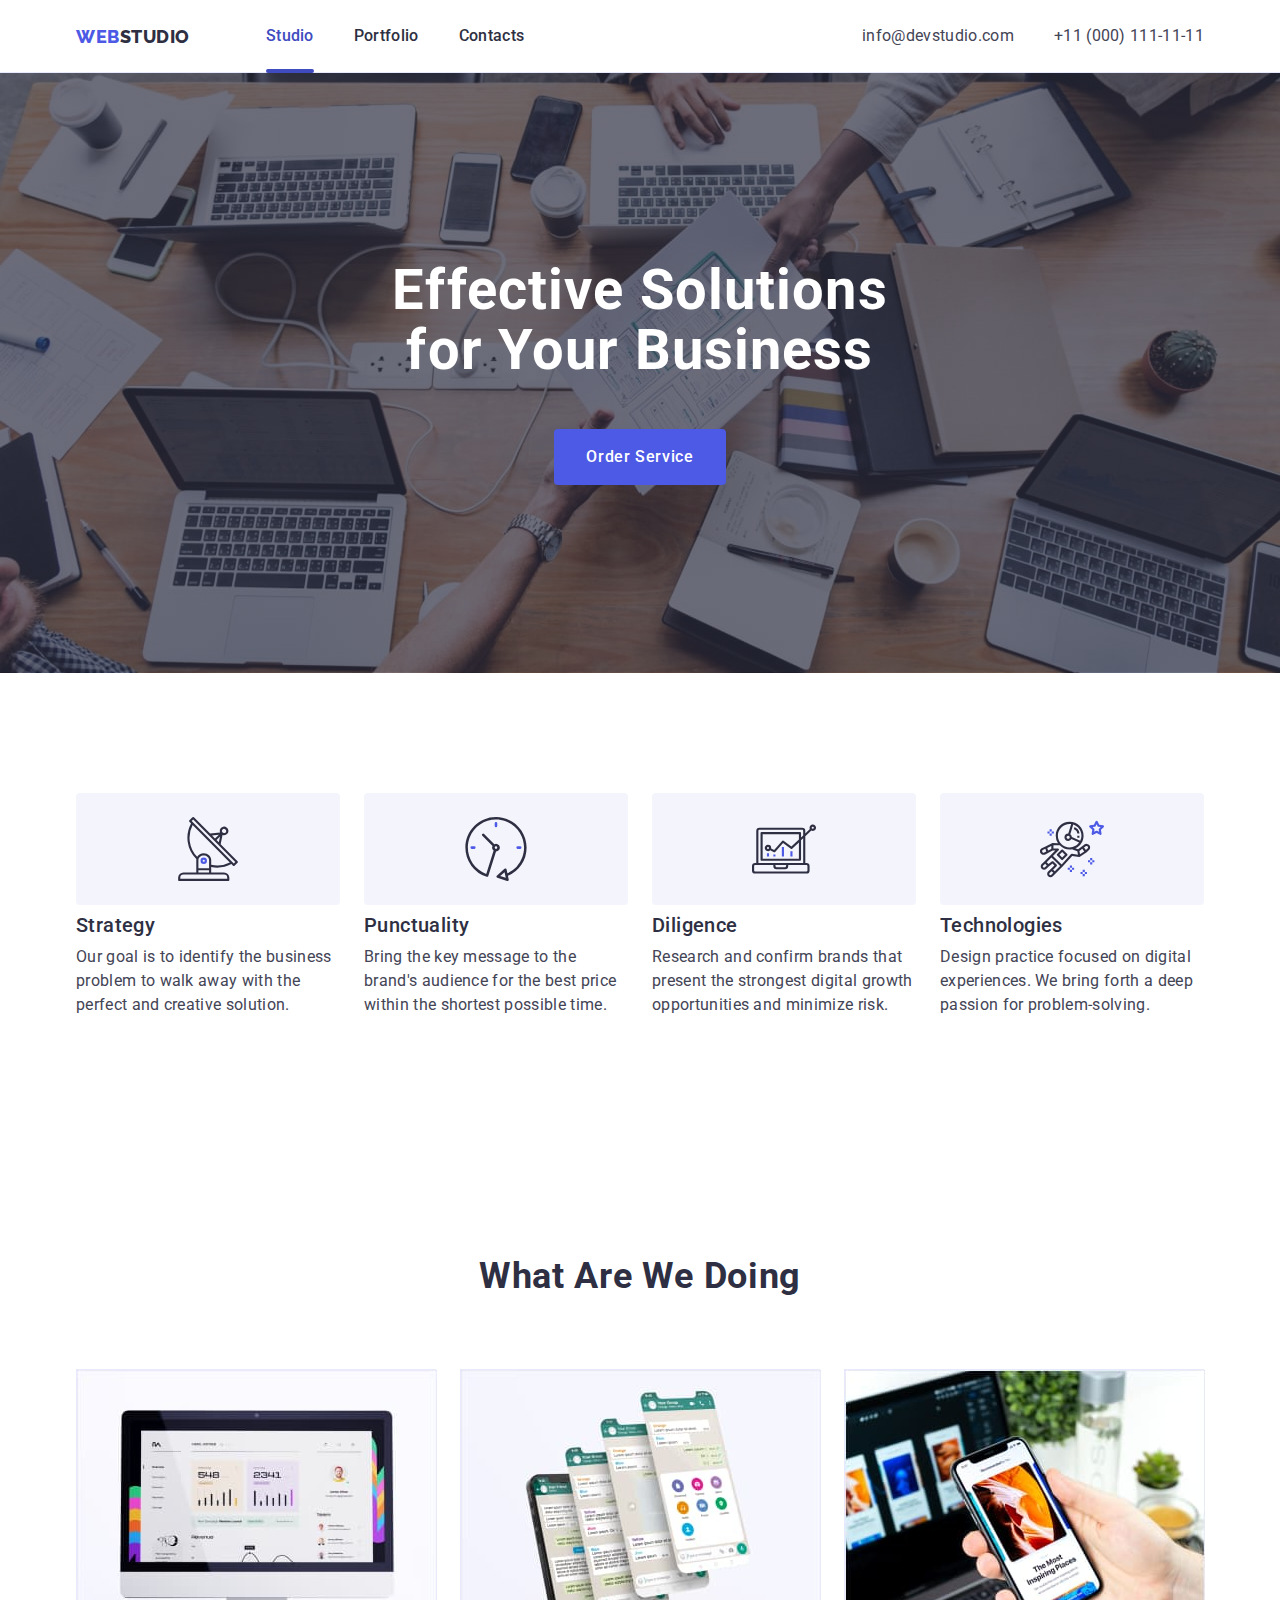
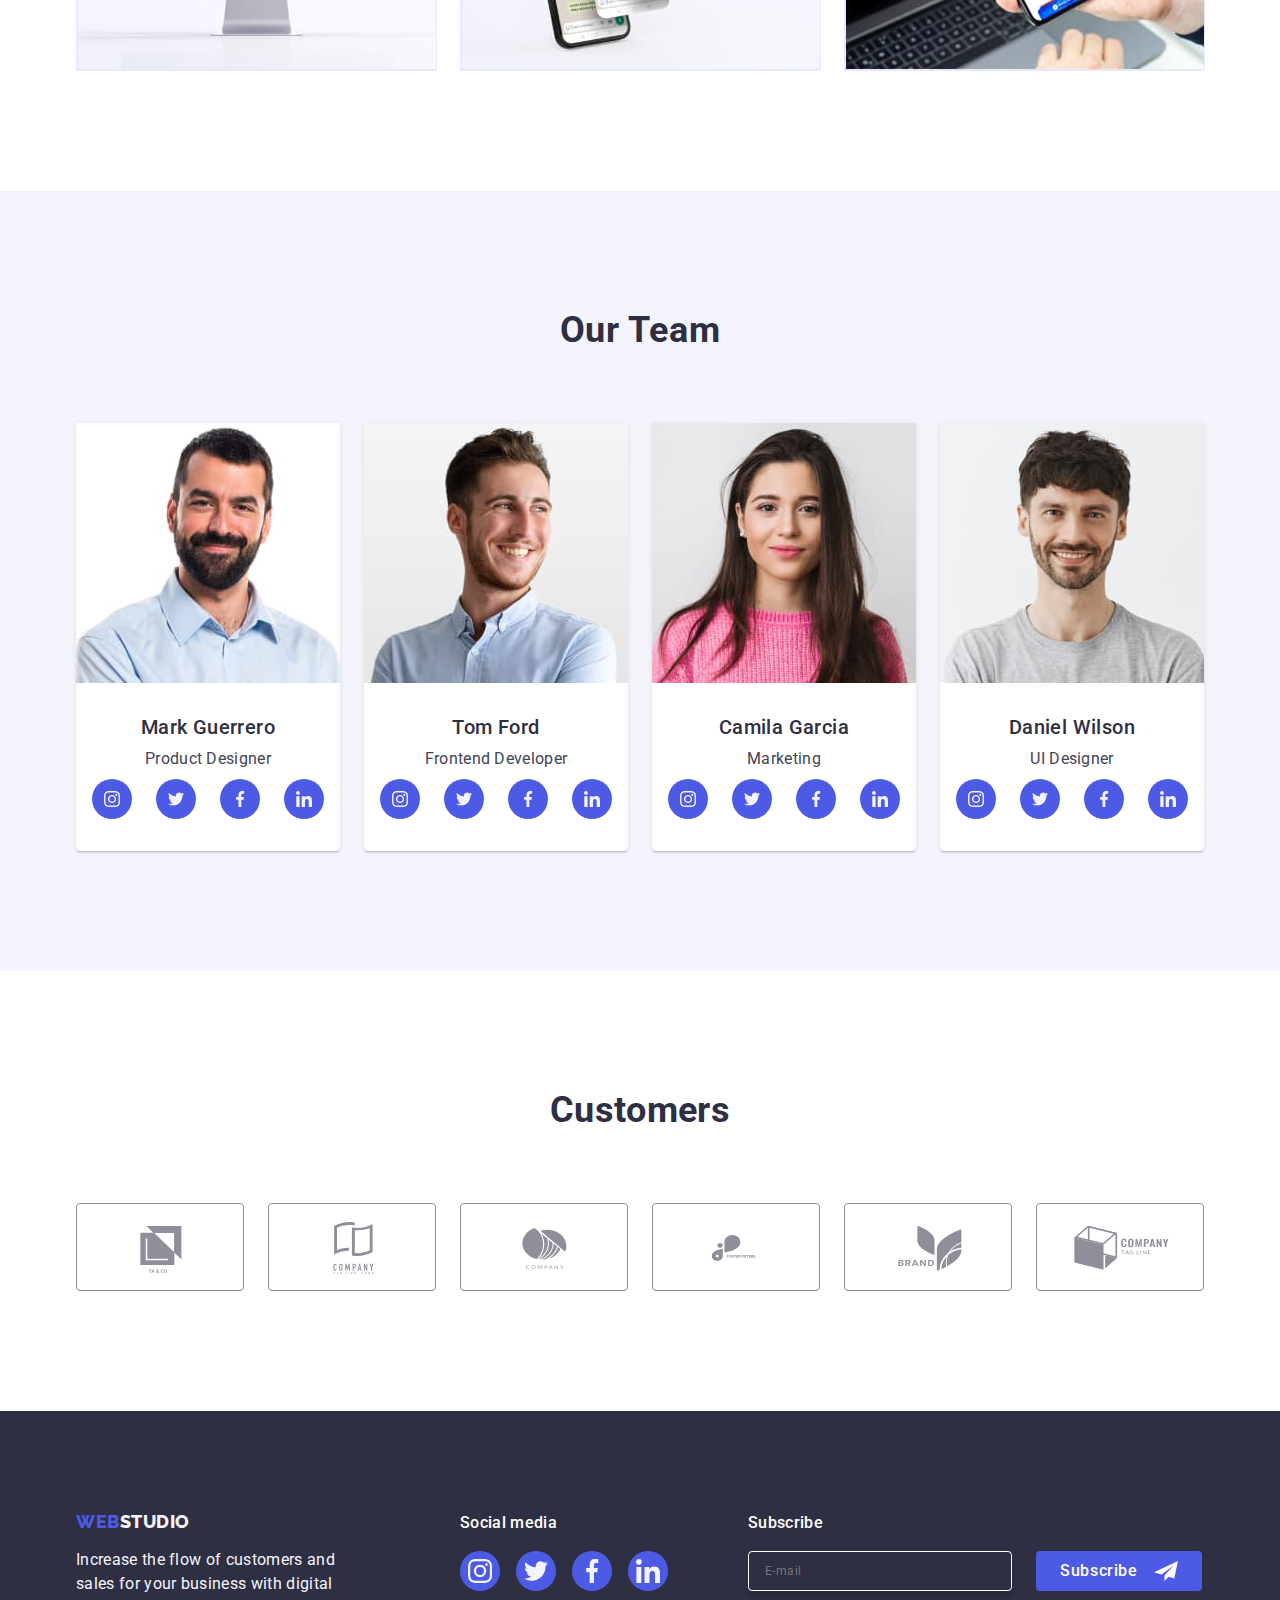
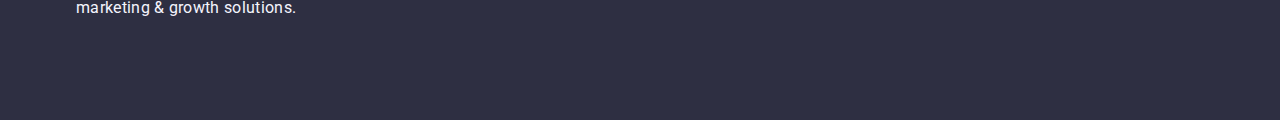
==== commit 07c4607a: "apdate" ====
--- a/index.html
+++ b/index.html
@@ -560,14 +560,14 @@
         <div class="form-div">
           <p class="form-p">Subscribe</p>
           <form class="form">
-            <label class="form-footer-label"></label>
-            <input
-              class="form-input"
-              type="email"
-              name="user_email"
-              placeholder="E-mail"
-            />
-
+            <label class="form-footer-label">
+              <input
+                class="form-input"
+                type="email"
+                name="user-email"
+                placeholder="E-mail"
+              />
+            </label>
             <button type="submit" class="button-form">
               Subscribe
               <svg class="footer-icon-form" width="24" height="24">
--- a/css/styles.css
+++ b/css/styles.css
@@ -280,7 +280,7 @@
   color: #fff;
   font-size: 12px;
   line-height: 1.5;
-  letter-spacing: 0.04;
+  letter-spacing: 0.04em;
   border-radius: 4px;
   border: 1px solid #fff;
   box-shadow: 0px 4px 4px 0px rgba(0, 0, 0, 0.15);
@@ -390,7 +390,7 @@
 .frame {
   display: flex;
   flex-direction: column;
-  margin-bottom: 16px;
+  margin-bottom: 8px;
 }
 
 .modal-form-label {
@@ -449,7 +449,6 @@
   margin-bottom: 24px;
 }
 .checkbox-input {
-  color: #8e8f99;
 }
 .modal-form-label-checkbox {
   display: block;
@@ -463,6 +462,7 @@
   display: inline-flex;
   justify-content: center;
   align-items: center;
+  color: #8e8f99;
   border-radius: 2px;
   border: 1px solid rgba(46, 47, 66, 0.4);
   transition: background-color 250ms cubic-bezier(0.4, 0, 0.2, 1),
